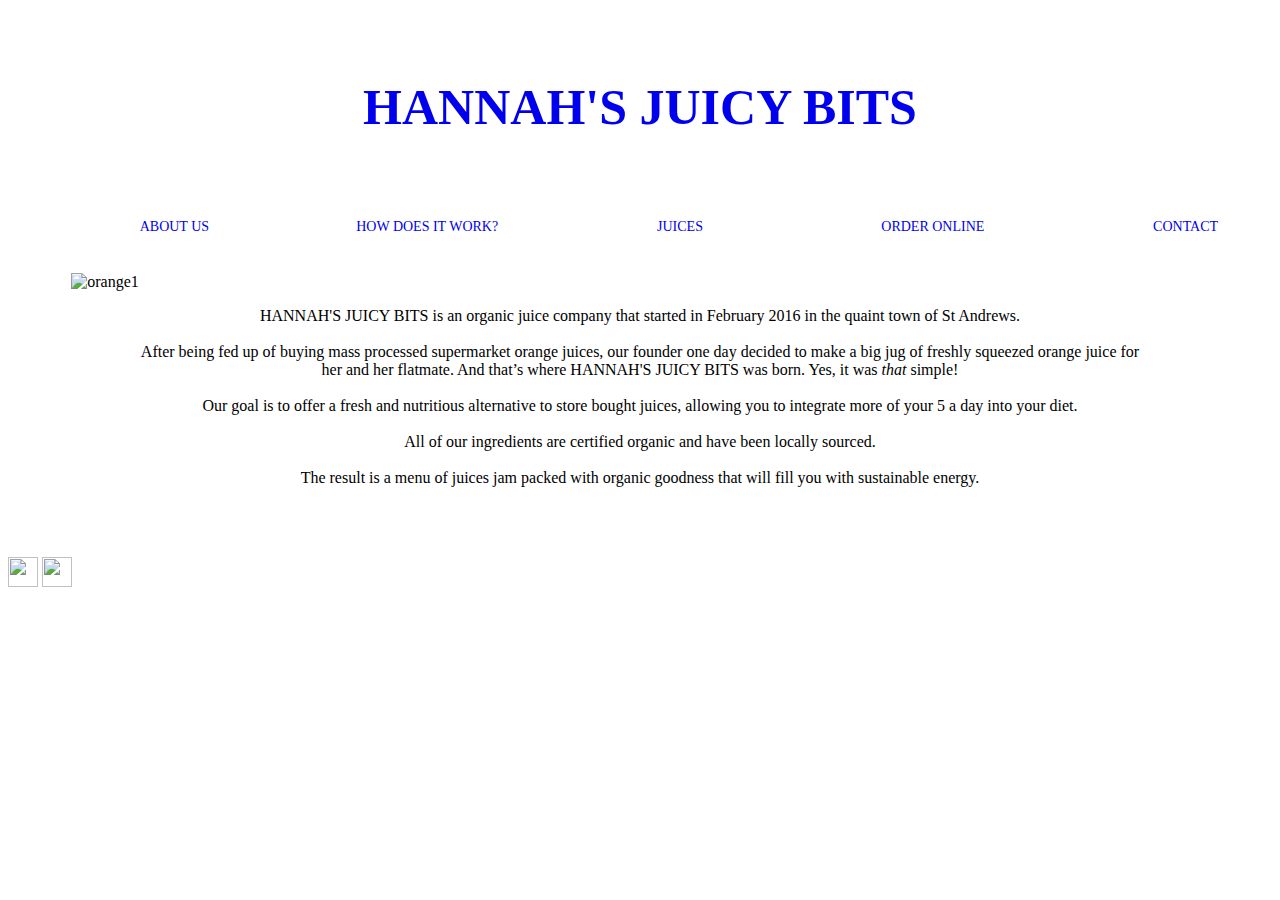
==== about.html @ 86ce0ed3 "Added files via upload" ====
<!doctype html>
<html>
	<head>
		<title>Hannah's Juicy Bits | About Us</title>
		<link rel="icon" href="IMAGES/o_icon.jpg">
	</head>
	<link rel ="stylesheet" type="text/css" href="about.css" />
	<body>
    <br>
    <br>
    <h1><a href="index.html">HANNAH'S JUICY BITS</a></h1>
    <br>
    <br>
      <ul id="header">
		    <li><a href="about.html">ABOUT US</a><li>
		    <li><a href="how_work.html">HOW DOES IT WORK?</a></li>
		    <li><a href="juices.html">JUICES</a></li>
		    <li><a href="order.html">ORDER ONLINE</a></li>
		    <li><a href="contact.html">CONTACT</a></li>
	     </ul>

      <br>
      <br>
      <br>
      <img class="displayed" src="IMAGES/HJB-7.jpg" alt="orange1" style="width: 90%">

	<p class="blocktext">HANNAH'S JUICY BITS is an organic juice company that started in February 2016 in the quaint town of St Andrews.
	<br>
	<br>
	After being fed up of buying mass processed supermarket orange juices, our founder one day decided to make a big jug of freshly squeezed orange juice for her and her flatmate. And that’s where HANNAH'S JUICY BITS was born. Yes, it was <i>that</i> simple!
	<br>
	<br>
	Our goal is to offer a fresh and nutritious alternative to store bought juices, allowing you to integrate more of your 5 a day into your diet.
	<br>
	<br>
	All of our ingredients are certified organic and have been locally sourced.
	<br>
	<br>
	The result is a menu of juices jam packed with organic goodness that will fill you with sustainable energy.</p>
<br>
<br>
<br>

<a href="http://facebook.com">
    <img src="IMAGES/fb_icon.jpg"
  style ="width:30px; height:30px; border:0">
  </a>

  <a href="http://instagram.com">
   <img src="IMAGES/insta_icon.jpg"
  style ="width:30px; height:30px; border:0">
  </a>

</body>
	
</html>
---- about.css ----
h1 {
	text-align: center;
	font-family: austin;
	font-size: 50px;
}

li {
	display: inline;
	font-family: austin;
}

ul {
	text-align: center;
	font-size: 14px;
}

/* below gets rid of underlined links */

a {
	text-decoration: none;
}

a:visited {
 	color: black;
}

a:hover {
	color: gray;
	text-decoration: none;
}

p {
	font-family: austin;
	text-align: center;
}

#header{
	width: 100%;
	display: block;
	clear: both;
}

P.blocktext {
    margin-left: auto;
    margin-right: auto;
    width: 63em
}

#header li{
	width: 20%;
	float: left;
	white-space: nowrap;
}

IMG.displayed {
    display: block;
    margin-left: auto;
    margin-right: auto }
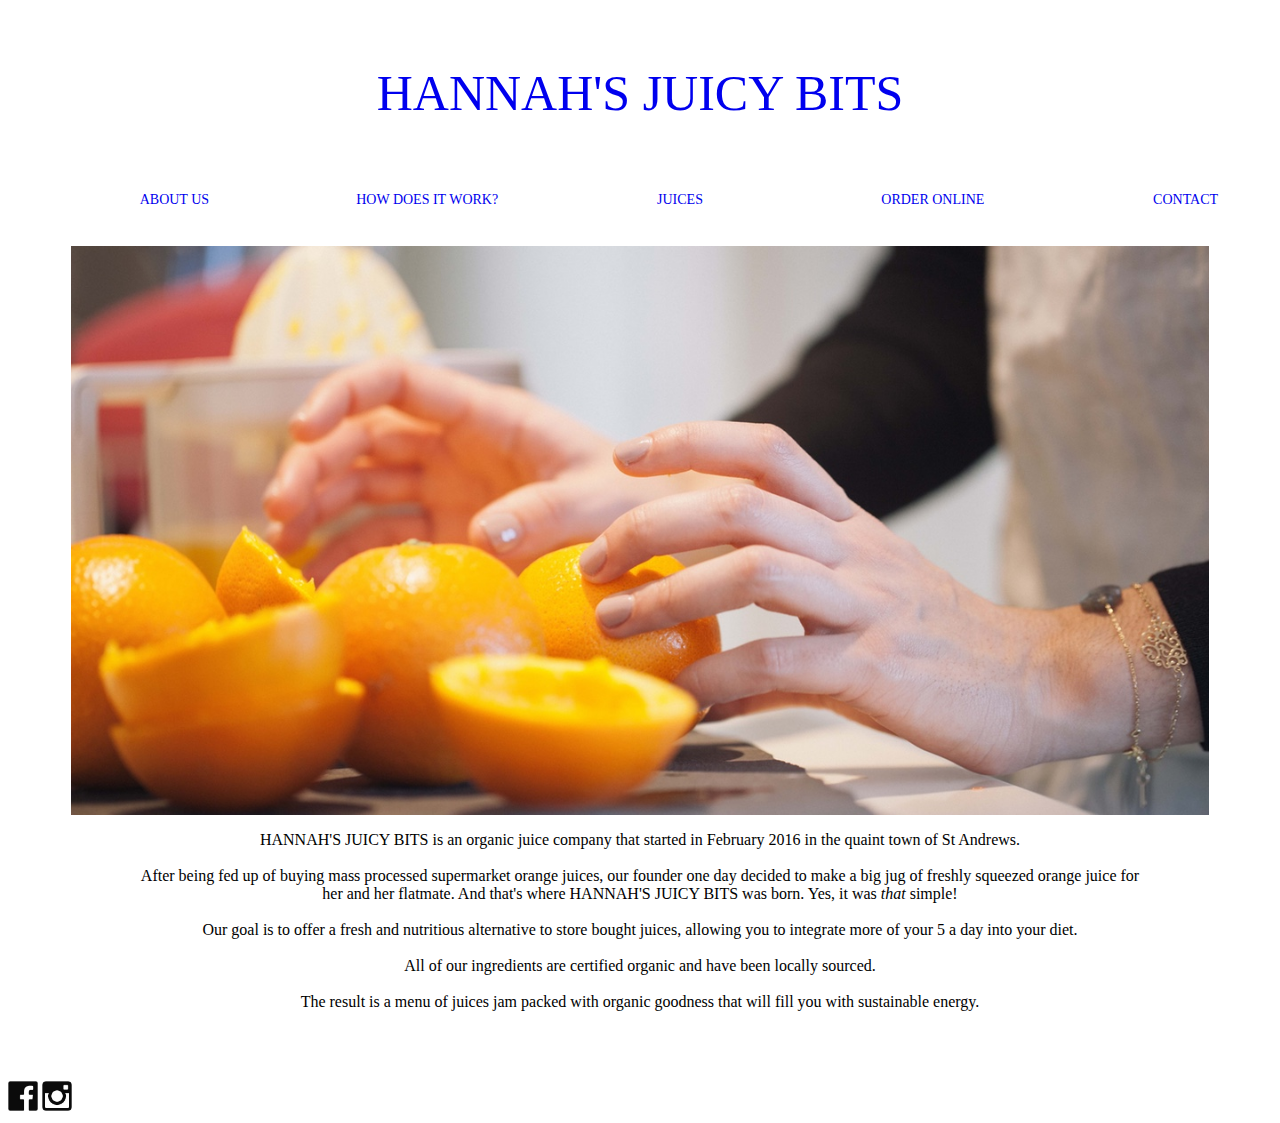
==== commit 59ad7ac8: "Added files via upload" ====
--- a/about.html
+++ b/about.html
@@ -3,8 +3,10 @@
 	<head>
 		<title>Hannah's Juicy Bits | About Us</title>
 		<link rel="icon" href="IMAGES/o_icon.jpg">
+		<link rel ="stylesheet" type="text/css" href="common.css" />
+		<link rel ="stylesheet" type="text/css" href="about.css" />
 	</head>
-	<link rel ="stylesheet" type="text/css" href="about.css" />
+	
 	<body>
     <br>
     <br>
@@ -27,7 +29,7 @@
 	<p class="blocktext">HANNAH'S JUICY BITS is an organic juice company that started in February 2016 in the quaint town of St Andrews.
 	<br>
 	<br>
-	After being fed up of buying mass processed supermarket orange juices, our founder one day decided to make a big jug of freshly squeezed orange juice for her and her flatmate. And that’s where HANNAH'S JUICY BITS was born. Yes, it was <i>that</i> simple!
+	After being fed up of buying mass processed supermarket orange juices, our founder one day decided to make a big jug of freshly squeezed orange juice for her and her flatmate. And that's where HANNAH'S JUICY BITS was born. Yes, it was <i>that</i> simple!
 	<br>
 	<br>
 	Our goal is to offer a fresh and nutritious alternative to store bought juices, allowing you to integrate more of your 5 a day into your diet.
--- a/common.css
+++ b/common.css
@@ -0,0 +1,39 @@
+h1 {
+	text-align: center;
+	font-family: austin;
+	font-size: 50px;
+	margin: 20px;
+	font-weight: 500;
+}
+
+li {
+	display: inline;
+	font-family: austin;
+}
+
+ul {
+	text-align: center;
+	font-size: 14px;
+}
+
+a {
+	text-decoration: none;
+}
+
+a:visited {
+ 	color: black;
+}
+
+a:hover {
+	color: gray;
+	text-decoration: none;
+}
+
+p {
+	font-family: austin;
+	text-align: center;
+}
+
+h1 a:hover {
+	color: black;
+}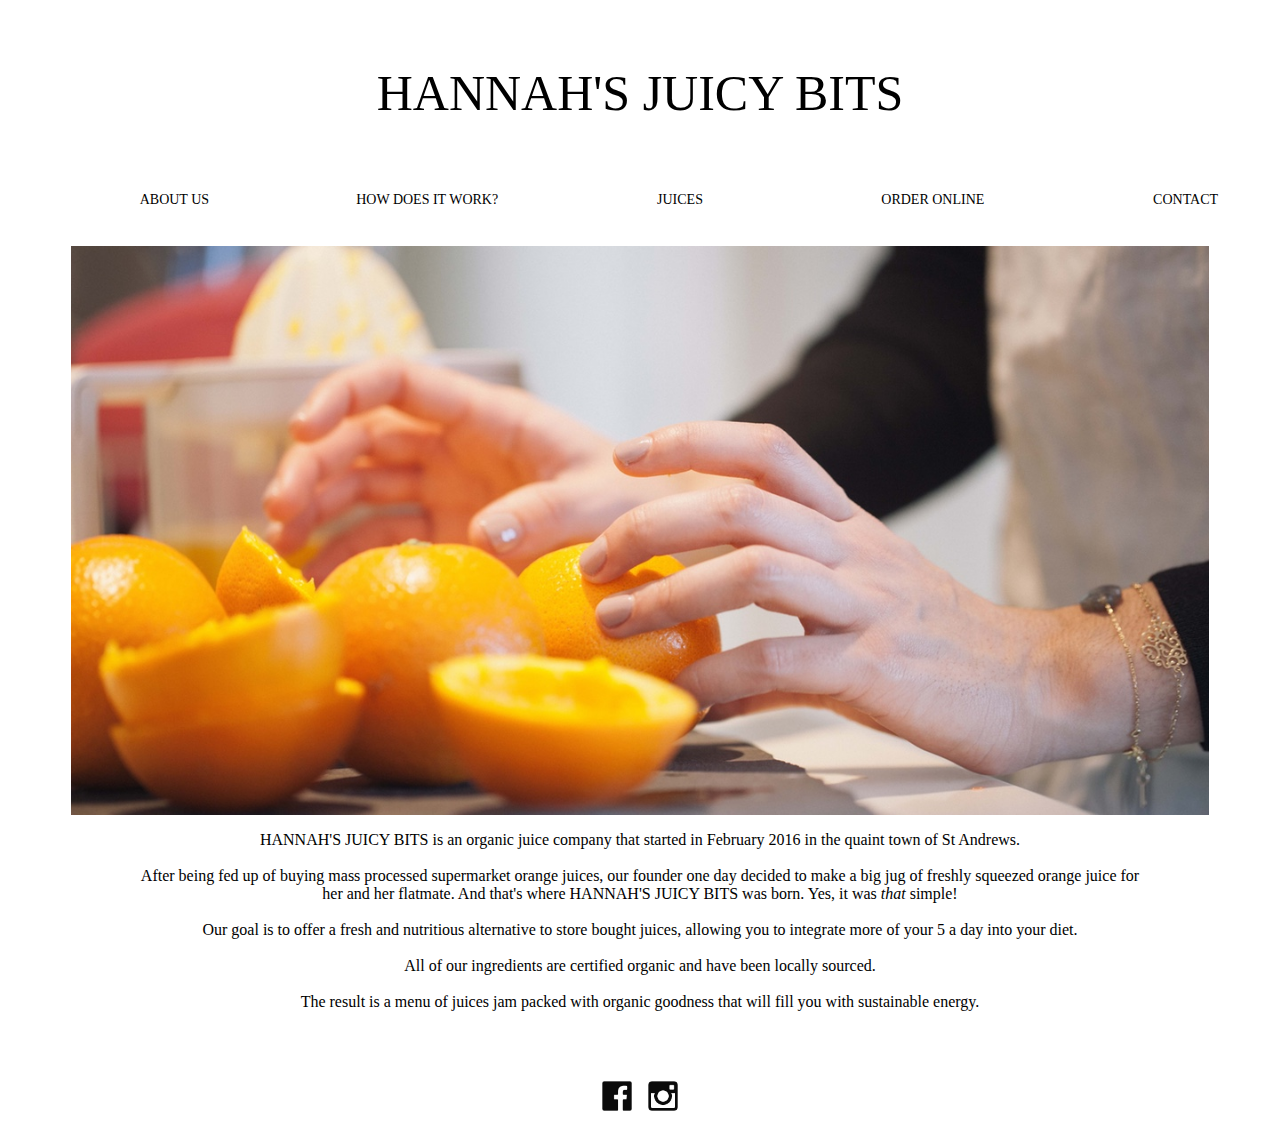
==== commit 93b7d598: "Added files via upload" ====
--- a/about.html
+++ b/about.html
@@ -43,15 +43,17 @@
 <br>
 <br>
 
-<a href="http://facebook.com">
+<div width="100%" align="center">
+  <a href="http://facebook.com">
     <img src="IMAGES/fb_icon.jpg"
   style ="width:30px; height:30px; border:0">
   </a>
-
+  &nbsp;&nbsp;
   <a href="http://instagram.com">
    <img src="IMAGES/insta_icon.jpg"
   style ="width:30px; height:30px; border:0">
   </a>
+</div>
 
 </body>
 	
--- a/common.css
+++ b/common.css
@@ -18,6 +18,7 @@
 
 a {
 	text-decoration: none;
+	color: black;
 }
 
 a:visited {
--- a/about.css
+++ b/about.css
@@ -1,38 +1,3 @@
-h1 {
-	text-align: center;
-	font-family: austin;
-	font-size: 50px;
-}
-
-li {
-	display: inline;
-	font-family: austin;
-}
-
-ul {
-	text-align: center;
-	font-size: 14px;
-}
-
-/* below gets rid of underlined links */
-
-a {
-	text-decoration: none;
-}
-
-a:visited {
- 	color: black;
-}
-
-a:hover {
-	color: gray;
-	text-decoration: none;
-}
-
-p {
-	font-family: austin;
-	text-align: center;
-}
 
 #header{
 	width: 100%;
